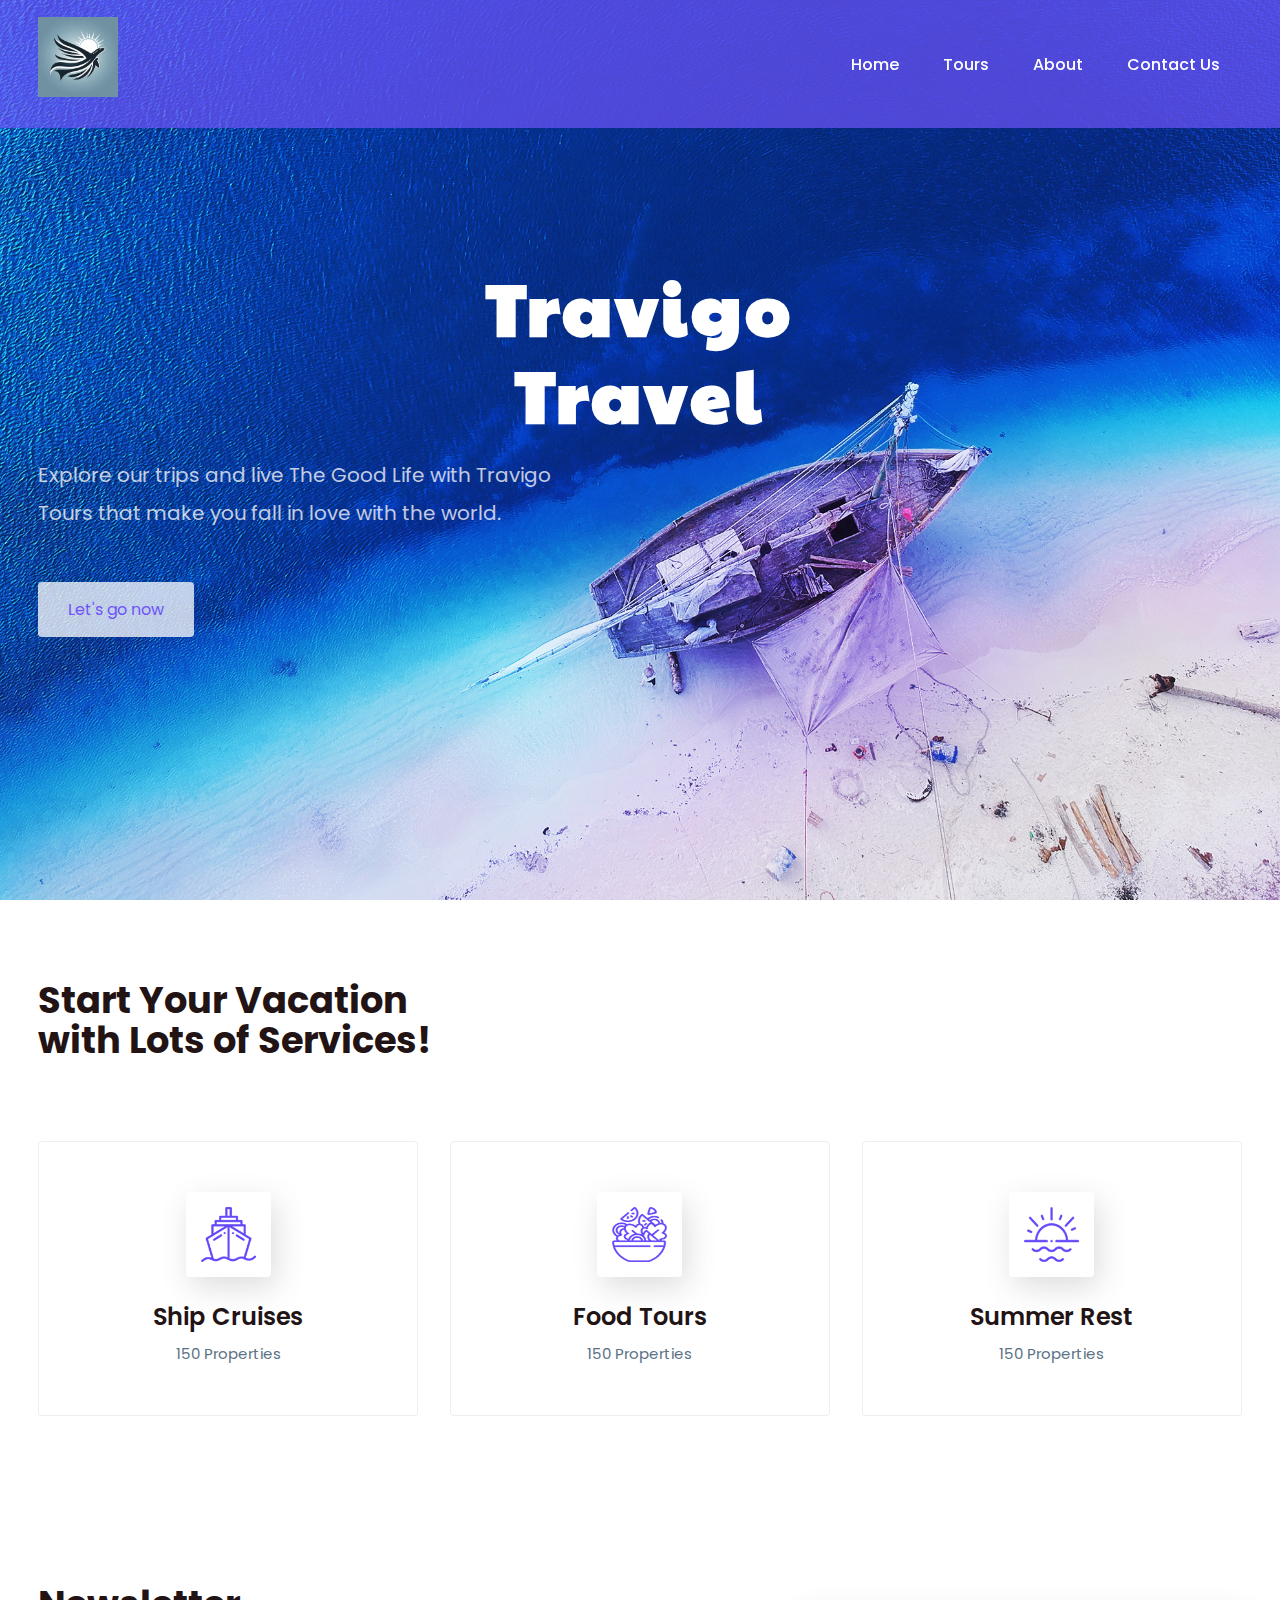
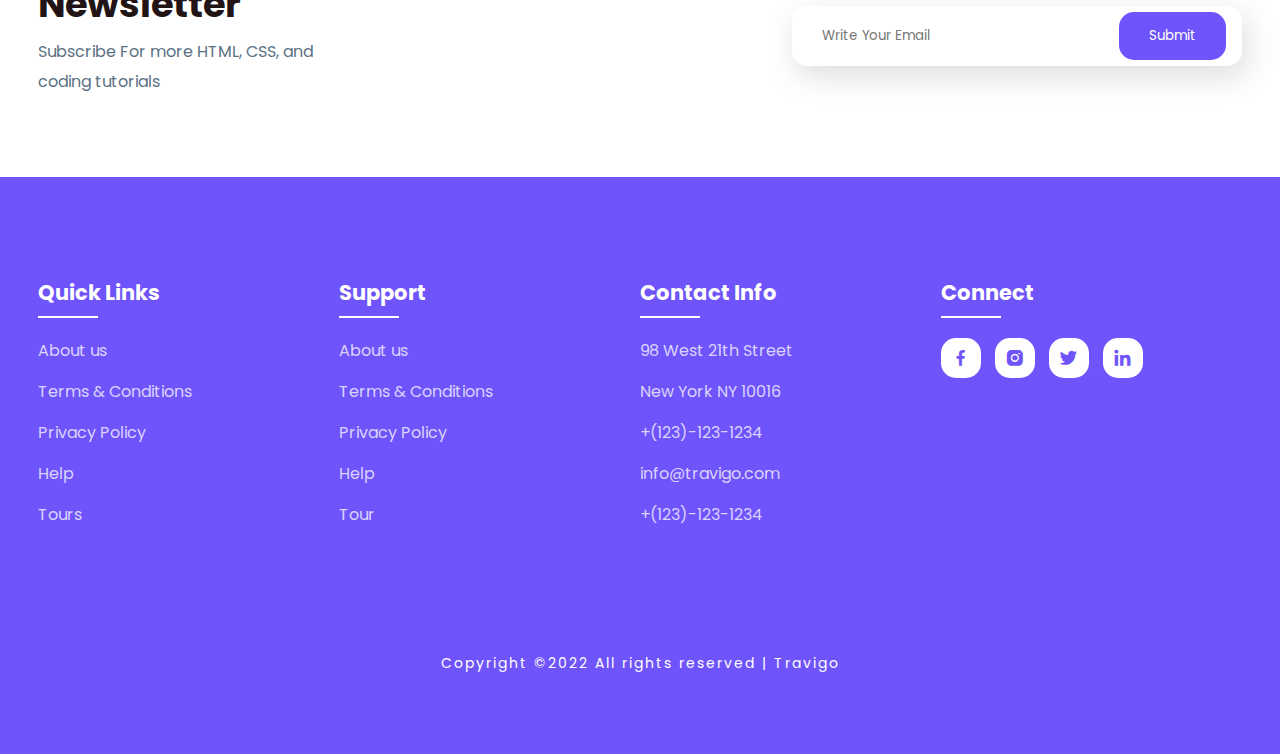
==== index.html @ bd85ae0f "first commit" ====
<!DOCTYPE html>
<html>
<head>
	<meta charset="utf-8">
	<meta name="viewport" content="width=device-width, initial-scale=1">
	<title>Travigo - Travel for everyone</title>
	<link rel="stylesheet" type="text/css" href="css/style.css">

	<link rel="stylesheet"
  href="https://unpkg.com/boxicons@latest/css/boxicons.min.css">

  <link rel="preconnect" href="https://fonts.googleapis.com">
  <link rel="preconnect" href="https://fonts.gstatic.com" crossorigin>
  <link href="https://fonts.googleapis.com/css2?family=Paytone+One&family=Poppins:wght@100;200;300;400;500;600;700;800;900&display=swap" rel="stylesheet">

</head>
<body>
	<!--header--->
	<header>
		<a href="#" class="logo"><img src="img/logo.jpg" style="width:80px; height: 80px;"></a>
		<div class="bx bx-menu" id="menu-icon"></div>

		<ul class="navbar">
			<li><a href="index.html">Home</a></li>
			<li><a href="Tours.html">Tours</a></li>
			<li><a href="about.html">About</a></li>
			<li><a href="contact.html">Contact Us</a></li>
		</ul>
	</header>

	<!--Home section--->
	<section class="home" id="home">
		<div class="home-text">
			<h1>Travigo <br> Travel</h1>
			<p>Explore our trips and live The Good Life with Travigo <br> Tours that make you fall in love with the world.</p>
			<a href="#" class="home-btn">Let's go now</a>
		</div>
	</section>

	<!--container--->
	<section class="container">
		<div class="text">
			<h2>Start Your Vacation <br> with Lots of Services!</h2>
		</div>

		<div class="row-items">
			<div class="container-box">
				<div class="container-img">
					<img src="img/trip1.png">
				</div>
				<h4>Ship Cruises</h4>
				<p>150 Properties</p>
			</div>

			<div class="container-box">
				<div class="container-img">
					<img src="img/trip2.png">
				</div>
				<h4>Food Tours</h4>
				<p>150 Properties</p>
			</div>

			<div class="container-box">
				<div class="container-img">
					<img src="img/trip3.png">
				</div>
				<h4>Summer Rest</h4>
				<p>150 Properties</p>
			</div>

		</div>
	</section>

	<!--container--->
	

	

	<!--Newsletter--->
	<section class="newsletter">
		<div class="news-text">
			<h2>Newsletter</h2>
			<p>Subscribe For more HTML, CSS, and <br> coding tutorials</p>
		</div>

		<div class="send">
			<form>
				<input type="email" placeholder="Write Your Email" required>
				<input type="submit" value="Submit">
			</form>
		</div>
	</section>

	<!--footer--->
	<section id="contact">
		<div class="footer">
			<div class="main">
				<div class="list">
					<h4>Quick Links</h4>
					<ul>
						<li><a href="#">About us</a></li>
						<li><a href="#">Terms & Conditions</a></li>
						<li><a href="#">Privacy Policy</a></li>
						<li><a href="#">Help</a></li>
						<li><a href="#">Tours</a></li>
					</ul>
				</div>

				<div class="list">
					<h4>Support</h4>
					<ul>
						<li><a href="#">About us</a></li>
						<li><a href="#">Terms & Conditions</a></li>
						<li><a href="#">Privacy Policy</a></li>
						<li><a href="#">Help</a></li>
						<li><a href="#">Tour</a></li>
					</ul>
				</div>

				<div class="list">
					<h4>Contact Info</h4>
					<ul>
						<li><a href="#">98 West 21th Street</a></li>
						<li><a href="#">New York NY 10016</a></li>
						<li><a href="#">+(123)-123-1234</a></li>
						<li><a href="#">info@travigo.com</a></li>
						<li><a href="#">+(123)-123-1234</a></li>
					</ul>
				</div>

				<div class="list">
					<h4>Connect</h4>
					<div class="social">
						<a href="#"><i class='bx bxl-facebook' ></i></a>
						<a href="#"><i class='bx bxl-instagram-alt' ></i></a>
						<a href="#"><i class='bx bxl-twitter' ></i></a>
						<a href="#"><i class='bx bxl-linkedin' ></i></a>
					</div>
				</div>
			</div>
		</div>

		<div class="end-text">
			<p>Copyright ©2022 All rights reserved | Travigo</p>
		</div>
	</section>

	<!--link to js--->
	<script type="text/javascript" src="js/script.js"></script>

</body>
</html>
---- css/style.css ----
*{
	padding: 0;
	margin: 0;
	box-sizing: border-box;
	font-family: 'Poppins', sans-serif;
	text-decoration: none;
	list-style: none;
	scroll-behavior: smooth;
}
:root{
	--bg-color: #fff;
	--text-color: #221314;
	--second-color: #5a7184;
	--main-color: #6e54fa;
	--big-font: 6rem;
	--h2-font: 3rem;
	--p-font: 1.1rem;
}
body{
	background: var(--bg-color);
	color: var(--text-color);
}

header{
	position: fixed;
	top: 0;
	right: 0;
	width: 100%;
	z-index: 1000;
	display: flex;
	align-items: center;
	justify-content: space-between;
	background: rgba(110, 84, 250, 0.7);
	padding: 10px 18%;
	transition: ease .40s;
}
.logo{
	font-size: 35px;
	font-weight: 600;
	letter-spacing: 1px;
	color: var(--bg-color);
}
.navbar{
	display: flex;
}
.navbar a{
	color: var(--bg-color);
	font-size: var(--p-font);
	font-weight: 500;
	padding: 10px 22px;
	border-radius: 4px;
	transition: ease .40s;
}
.navbar a:hover{
	background: var(--bg-color);
	color: var(--text-color);
	box-shadow: 5px 10px 30px rgb(85 85 85 / 20%);
	border-radius: 4px;
}
#menu-icon{
	color: var(--bg-color);
	font-size: 35px;
	z-index: 10001;
	cursor: pointer;
	display: none;
}

section{
	padding: 80px 18%;
}
.home{
	position: relative;
	width: 100%;
	height: 100vh;
	background: url(../img/background.jpg);
	background-size: cover;
	background-position: center;
	display: grid;
	grid-template-columns: repeat(1, 1fr);
	align-items: center;
}
.home-text h1{
	font-size: var(--big-font);
	line-height: 1.2;
	color: var(--bg-color);
	font-family: 'Paytone One', sans-serif;
	letter-spacing: 4px;
	margin-bottom: 20px;
}
.home-text p{
	color: #ffffffbf;
	font-size: 20px;
	font-weight: 400;
	line-height: 38px;
	margin-bottom: 50px;
}
.home-btn{
	display: inline-block;
	font-size: 16px;
	padding: 15px 30px;
	background: #ffffffbf;
	color: var(--main-color);
	border-radius: 4px;
	transition: ease .40s;
}
.home-btn:hover{
	background: var(--bg-color);
	transform: scale(1.1);
}
header.sticky{
	background: var(--bg-color);
	padding: 10px 18%;
	box-shadow: rgba(33,35,38, 0.1) 0px 10px 10px -10px;
}
.sticky .logo{
	color: var(--text-color);
}
.sticky .navbar a{
	color: var(--text-color);
} 

.text h2{
	font-size: var(--h2-font);
	line-height: 1.1;
}
.row-items{
	display: grid;
	grid-template-columns: repeat(auto-fit, minmax(250px, auto));
	grid-gap: 2rem;
	align-items: center;
	text-align: center;
	margin-top: 5rem;
}
.container-box{
	background: var(--bg-color);
	border: 1px solid #f0eded;
	padding: 50px 10px;
	border-radius: 4px;
	transition: all 1s ease 0s;
	cursor: pointer;
}
.container-img img{
	height: 85px;
	width: 85px;
	padding: 15px;
	background: var(--bg-color);
	box-shadow: 5px 10px 30px rgb(85 85 85 / 20%);
	border-radius: 4px;
	margin-bottom: 15px;
	cursor: pointer;
}
.container-img-b img{
	width: 100%;
	background: var(--bg-color);
	box-shadow: 5px 10px 30px rgb(85 85 85 / 20%);
	border-radius: 4px;
	margin-bottom: 15px;
	cursor: pointer;
}
.container-box h4{
	font-size: 24px;
	font-weight: 600;
	margin-bottom: 8px;
}
.container-box p{
	font-size: 15px;
	color: var(--second-color);
}
.container-box:hover{
	box-shadow: 5px 30px 56.1276px rgb(55 55 55 / 12%);
	border: 1px solid transparent;
	transform: translateY(-3px);
}

.title{
	text-align: center;
}
.title h2{
	font-size: var(--h2-font);
	line-height: 1.2;
}
.package-content{
	display: grid;
	grid-template-columns: repeat(auto-fit, minmax(200px, auto));
	grid-gap: 2rem;
	align-items: center;
	margin-top: 5rem;
}
.thum{
	position: relative;
	transition: all .3s cubic-bezier(.445,.05,.55,.95);
	will-change: filter;
	cursor: pointer;
}
.thum img{
	width: 100%;
	height: auto;
}
.thum h3{
	position: absolute;
	font-size: 30px;
	font-weight: 600;
	text-align: right;
	color: var(--bg-color);
	top: 36px;
	right: 40px;
}
.dest-content{
	display: flex;
	flex-wrap: wrap;
	align-items: center;
	justify-content: space-between;
	padding-top: 24px;
}
.stars i{
	color: var(--main-color);
	font-size: 20px;
}
.location h4{
	font-size: 24px;
	font-weight: 600;
	margin-bottom: 8px;
}
.location p{
	font-size: 15px;
	color: var(--second-color);
}
.thum:hover{
	filter: brightness(100%) hue-rotate(45deg);
	transform: scale(1.04);
}

.destination-content{
	display: grid;
	grid-template-columns: repeat(auto-fit, minmax(340px, auto));
	grid-gap: 2rem;
	align-items: center;
	margin-top: 5rem;
}
.col-content, .blog-content{
	position: relative;
}
.col-content img, .blog-content img{
	width: 100%;
	height: 500px;
	object-fit: cover;
	border-radius: 15px;
	filter: brightness(80%);
	transition: all .3s cubic-bezier(.495,.05,.55,.95);
	will-change: filter;
}
.col-content h5{
	position: absolute;
	font-size: 22px;
	font-weight: 500;
	color: var(--bg-color);
	left: 15px;
	bottom: 60px;
}
.blog-content h5{
	position: absolute;
	font-size: 22px;
	font-weight: 500;
	color: var(--bg-color);
	left: 15px;
	bottom: 100px;
}
.col-content p, .blog-content p{
	position: absolute;
	font-size: 15px;
	color: var(--bg-color);
	left: 15px;
	bottom: 30px;
	letter-spacing: 2px;
}
.col-content img:hover{
	filter: brightness(100%) hue-rotate(45deg);
	transform: scale(1.04);
	cursor: pointer;
}
.blog-content img:hover{
	-webkit-filter: brightness(30%);
    -webkit-transition: all 1s ease;
    -moz-transition: all 1s ease;
    -o-transition: all 1s ease;
    -ms-transition: all 1s ease;
    transition: all 1s ease;
	cursor: pointer;
}

.newsletter{
	display: flex;
	flex-wrap: wrap;
	align-items: center;
	justify-content: space-between;
	grid-gap: 3rem;
}
.news-text h2{
	font-size: var(--h2-font);
	margin-bottom: 5px;
}
.news-text p{
	font-size: var(--p-font);
	color: var(--second-color);
	line-height: 30px;
}
.newsletter form{
	max-width: 100%;
	width: 450px;
	position: relative;
}
.newsletter form input:first-child{
	display: inline-block;
	width: 100%;
	padding: 20px 150px 20px 30px;
	box-shadow: 5px 10px 30px rgb(85 85 85 / 20%);
	outline: none;
	border: none;
	border-radius: 15px;
}
.newsletter form input:last-child{
	display: inline-block;
	position: absolute;
	outline: none;
	border: none;
	padding: 14px 30px;
	border-radius: 15px;
	background: var(--main-color);
	color: var(--bg-color);
	top: 6px;
	right: 6px;
	cursor: pointer;
}

#contact{
	background: var(--main-color);
}
.main{
	display: flex;
	flex-wrap: wrap;
}
.footer{
	padding: 20px 0;
}
.list{
	width: 25%;
}
.list h4{
	font-size: 21px;
	color: var(--bg-color);
	margin-bottom: 30px;
	position: relative;
}
.list h4::before{
	content: "";
	position: absolute;
	height: 2px;
	width: 60px;
	left: 0;
	bottom: -10px;
	background: var(--bg-color);
}
.list ul li:not(last-child) {
	margin-bottom: 16px;
}
.list ul li a{
	color: #ffffffbf;
	font-size: var(--p-font);
	display: block;
	transition: .3s;
}
.list ul li a:hover{
	color: var(--bg-color);
	transform: translateX(14px);
}
.list .social a{
	height: 40px;
	width: 40px;
	background: var(--bg-color);
	color: var(--main-color);
	display: inline-flex;
	align-items: center;
	justify-content: center;
	font-size: 21px;
	border-radius: 15px;
	transition: .3s;
	margin-right: 10px;
}
.list .social a:hover{
	transform: scale(1.1);
}
.end-text{
	text-align: center;
	padding-top: 90px;
}
.end-text p{
	color: var(--bg-color);
	font-size: 14px;
	letter-spacing: 2px;
}

@media (max-width: 1400px){
	header{
		padding: 17px 3%;
		transition: .2s;
	}
	header.sticky{
		padding: 10px 3%;
		transition: .2s;
	}
	section{
		padding: 80px 3%;
		transition: .2s;
	}
	:root{
		--big-font: 4.5rem;
	  --h2-font: 2.3rem;
	  --p-font: 1rem;
	  transition: .2s;
	}
}

@media (max-width: 1040px){
	#menu-icon{
		display: block;
	}
	.stick #menu-icon{
		color: var(--text-color);
	}
	.home{
		height: 88vh;
	}
	.navbar{
		position: absolute;
		top: 0;
		right: -100%;
		width: 270px;
		height: 120vh;
		background: #1067cc;
		display: flex;
		flex-direction: column;
		align-items: center;
		padding: 150px 30px;
		transition: 0.5s all;
	}
	.navbar a{
		display: block;
		margin: 1.2rem 0;
	}
	.sticky .navbar a{
		color: var(--bg-color);
	}
	.navbar a:hover{
		color: var(--text-color);
	}
	.open{
		right: 0;
	}
	.list{
		width: 50%;
		margin-bottom: 12px;
	}
}

@media (max-width: 575px){
	.list{
		width: 100%;
	}
	.newsletter form{
		width: 350px;
	}
	:root{
		--big-font: 3.8rem;
	  --h2-font: 1.8rem;
	  transition: .2s;
	}
	.text{
		text-align: center;
	}
	.home{
		height: 85vh;
		transition: .2s;
	}
}


/* partie de css de contact us */




h1 {
    text-align: center;
    color: #333;
}

.form-style {
    width: 100%;
    max-width: 600px;
    margin: 0 auto;
	margin-top: 50px;
    padding: 20px;
    background: #fff;
    border-radius: 5px;
    box-shadow: 0 2px 10px rgba(0, 0, 0, 0.1);
}

.form-style td {
    padding: 10px;
}

label {
    display: block;
    margin-bottom: 5px;
    font-weight: bold;
}

input[type="text"],
input[type="email"],
textarea {
    width: 100%;
    padding: 10px;
    border: 1px solid #ccc;
    border-radius: 4px;
    box-sizing: border-box;
}

input[type="submit"],
input[type="reset"] {
    padding: 10px 15px;
    border: none;
    border-radius: 4px;
    background-color: #5cb85c;
    color: white;
    cursor: pointer;
    margin-right: 10px;
    transition: background-color 0.3s;
}

input[type="submit"]:hover {
    background-color: #4cae4c;
}

input[type="reset"] {
    background-color: #d9534f;
}

input[type="reset"]:hover {
    background-color: #c9302c;
}

.required {
    color: red;
}
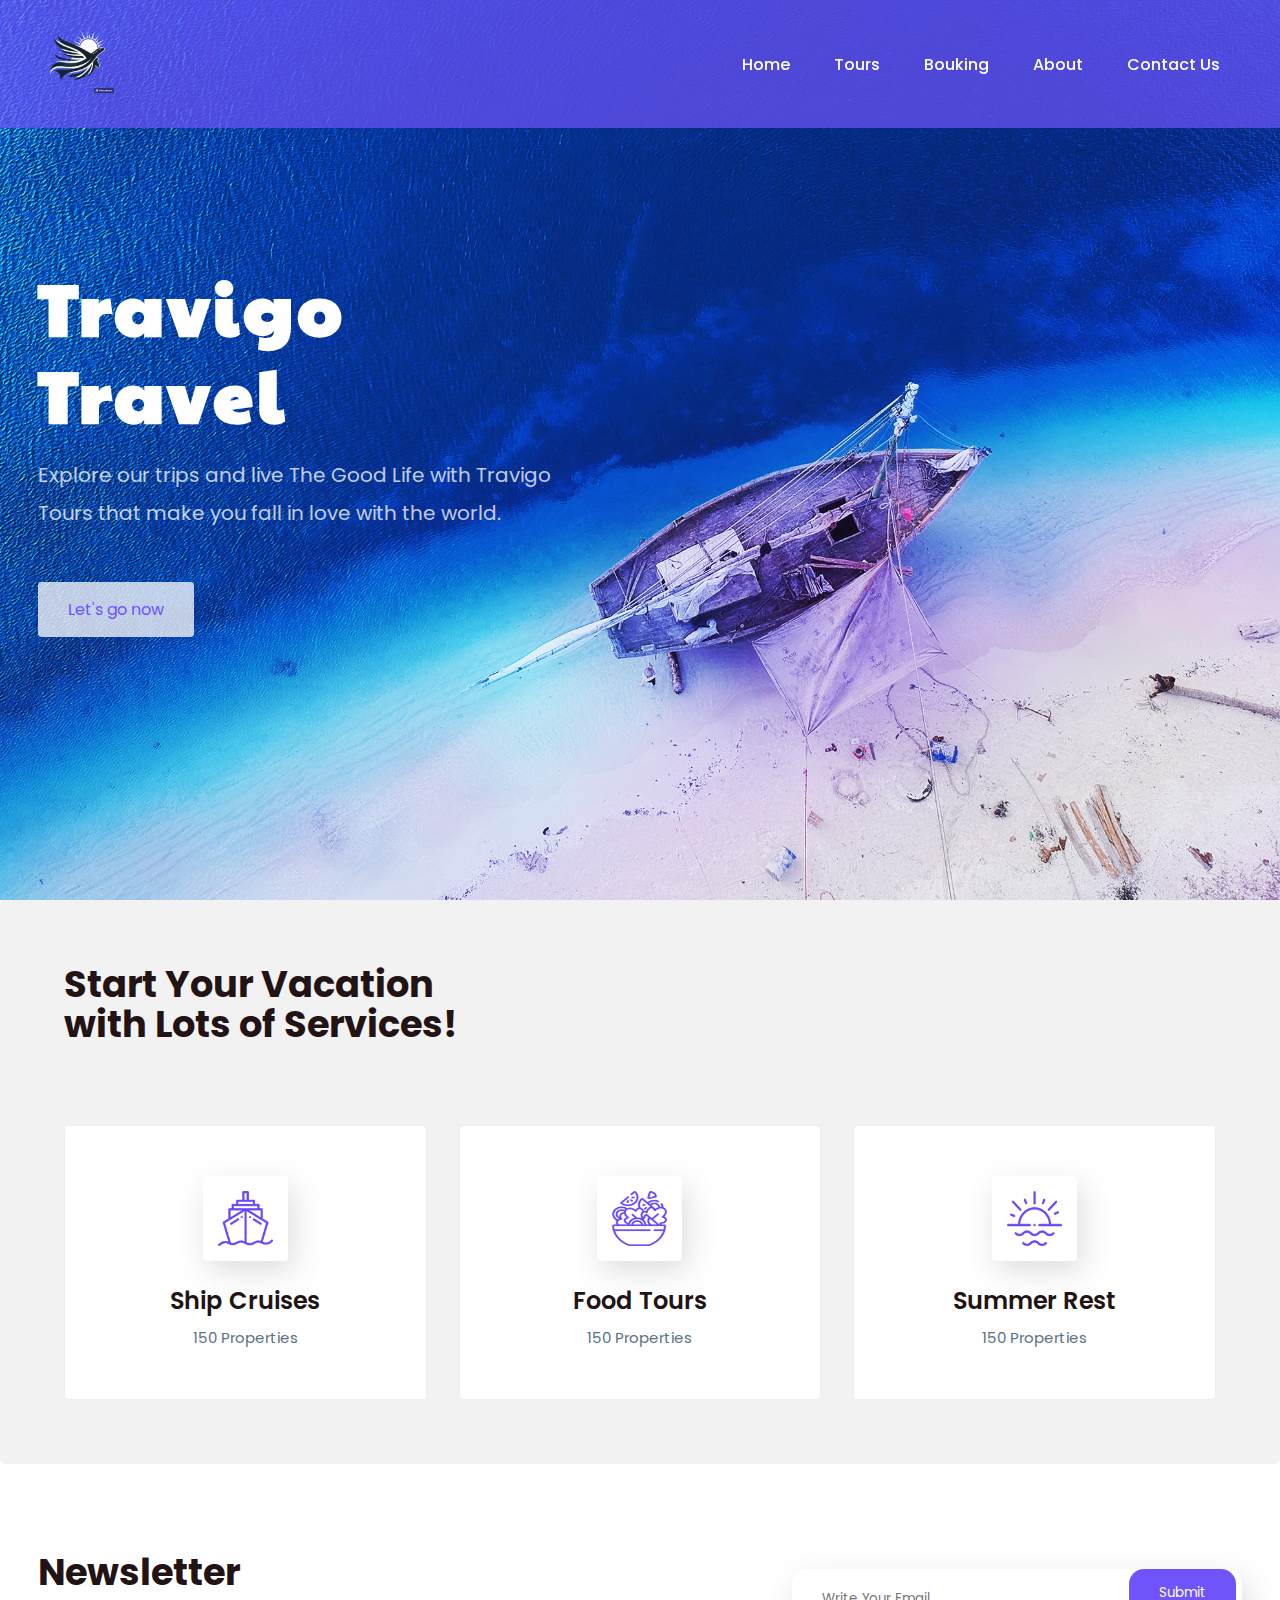
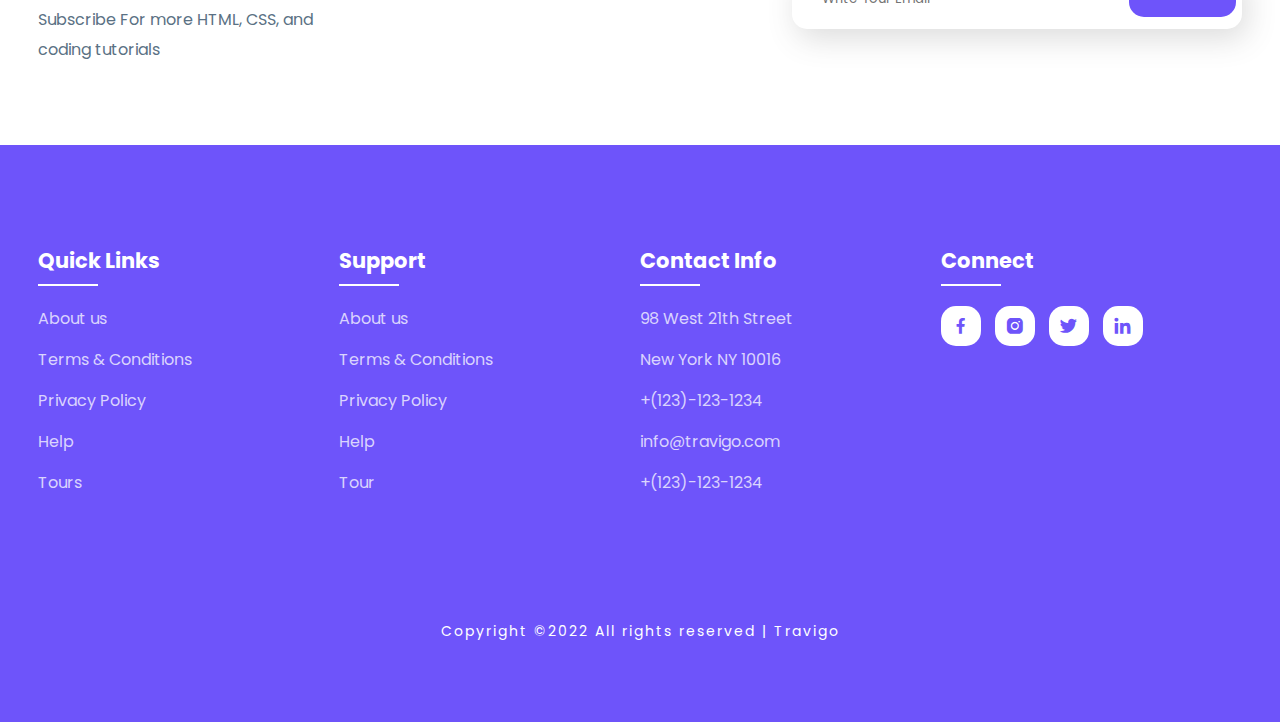
==== commit fd281451: "updating booking and contact us" ====
--- a/index.html
+++ b/index.html
@@ -17,12 +17,13 @@
 <body>
 	<!--header--->
 	<header>
-		<a href="#" class="logo"><img src="img/logo.jpg" style="width:80px; height: 80px;"></a>
+		<a href="index.html" class="logo"><img src="img/logo.png" style="width:80px; height: 80px;"></a>
 		<div class="bx bx-menu" id="menu-icon"></div>
 
 		<ul class="navbar">
 			<li><a href="index.html">Home</a></li>
 			<li><a href="Tours.html">Tours</a></li>
+			<li><a href="bouking.html">Bouking</a></li>
 			<li><a href="about.html">About</a></li>
 			<li><a href="contact.html">Contact Us</a></li>
 		</ul>
--- a/css/style.css
+++ b/css/style.css
@@ -483,73 +483,136 @@
 	}
 }
 
-
-/* partie de css de contact us */
-
-
-
-
-h1 {
-    text-align: center;
-    color: #333;
-}
-
-.form-style {
+.contact form{
+    max-width: 100%;
+    width: 450px;
+    position: relative;
+}
+.contact form input{
+    display: inline-block;
     width: 100%;
-    max-width: 600px;
-    margin: 0 auto;
-	margin-top: 50px;
-    padding: 20px;
-    background: #fff;
-    border-radius: 5px;
-    box-shadow: 0 2px 10px rgba(0, 0, 0, 0.1);
-}
-
-.form-style td {
-    padding: 10px;
-}
-
-label {
-    display: block;
-    margin-bottom: 5px;
-    font-weight: bold;
-}
-
-input[type="text"],
-input[type="email"],
-textarea {
+    padding: 20px 150px 20px 30px;
+    box-shadow: 5px 10px 30px rgb(85 85 85 / 20%);
+    outline: none;
+    border: none;
+    border-radius: 15px;
+}
+.contact form textarea{
+    display: inline-block;
     width: 100%;
-    padding: 10px;
+    padding: 20px 150px 20px 30px;
+    box-shadow: 5px 10px 30px rgb(85 85 85 / 20%);
+    outline: none;
+    border: none;
+    border-radius: 15px;
+}
+.contact form input:last-child{
+
+    outline: none;
+    border: none;
+    padding: 14px 30px;
+    border-radius: 15px;
+    background: var(--main-color);
+    color: var(--bg-color);
+    top: 6px;
+    right: 6px;
+    cursor: pointer;
+}
+
+
+
+input[type=text], select, textarea {
+    width: 100%;
+    padding: 12px;
     border: 1px solid #ccc;
     border-radius: 4px;
     box-sizing: border-box;
-}
-
-input[type="submit"],
-input[type="reset"] {
-    padding: 10px 15px;
+    margin-top: 6px;
+    margin-bottom: 16px;
+    resize: vertical;
+  }
+
+  input[type=email],input[type=date] {
+    width: 100%;
+    padding: 12px;
+    border: 1px solid #ccc;
+    border-radius: 4px;
+    box-sizing: border-box;
+    margin-top: 6px;
+    margin-bottom: 16px;
+    resize: vertical;
+  }
+
+
+ 
+  .container {
+    border-radius: 5px;
+    background-color: #f2f2f2;
+    padding: 5%;
+  }
+
+  .contact div{
+
+	display: flex; 
+	justify-content: center; 
+	align-items: center;
+	flex-direction: column;
+  }
+
+  .contact h1{
+	justify-content: center;
+  }
+
+  .contact1 .div{
+
+	display: flex; 
+	justify-content: center; 
+	align-items: center;
+	flex-direction: column;
+  }
+
+  
+.contact1 form{
+    max-width: 100%;
+    width: 450px;
+    position: relative;
+}
+.contact1 form input{
+    display: inline-block;
+    width: 100%;
+    padding: 20px 150px 20px 30px;
+    box-shadow: 5px 10px 30px rgb(85 85 85 / 20%);
+    outline: none;
     border: none;
-    border-radius: 4px;
-    background-color: #5cb85c;
-    color: white;
+    border-radius: 15px;
+}
+.contact1 form textarea{
+    display: inline-block;
+    width: 100%;
+    padding: 20px 150px 20px 30px;
+    box-shadow: 5px 10px 30px rgb(85 85 85 / 20%);
+    outline: none;
+    border: none;
+    border-radius: 15px;
+}
+.contact1 form input:last-child{
+
+    outline: none;
+    border: none;
+    padding: 14px 30px;
+    border-radius: 15px;
+    background: var(--main-color);
+    color: var(--bg-color);
+    top: 6px;
+    right: 6px;
     cursor: pointer;
-    margin-right: 10px;
-    transition: background-color 0.3s;
-}
-
-input[type="submit"]:hover {
-    background-color: #4cae4c;
-}
-
-input[type="reset"] {
-    background-color: #d9534f;
-}
-
-input[type="reset"]:hover {
-    background-color: #c9302c;
-}
-
-.required {
-    color: red;
-}
-
+}
+.div2{
+	display: flex; justify-content: center;width: 100%;
+}
+.div2 div{
+display: flex;
+justify-content: center;
+align-items: center;
+width: 50%;
+}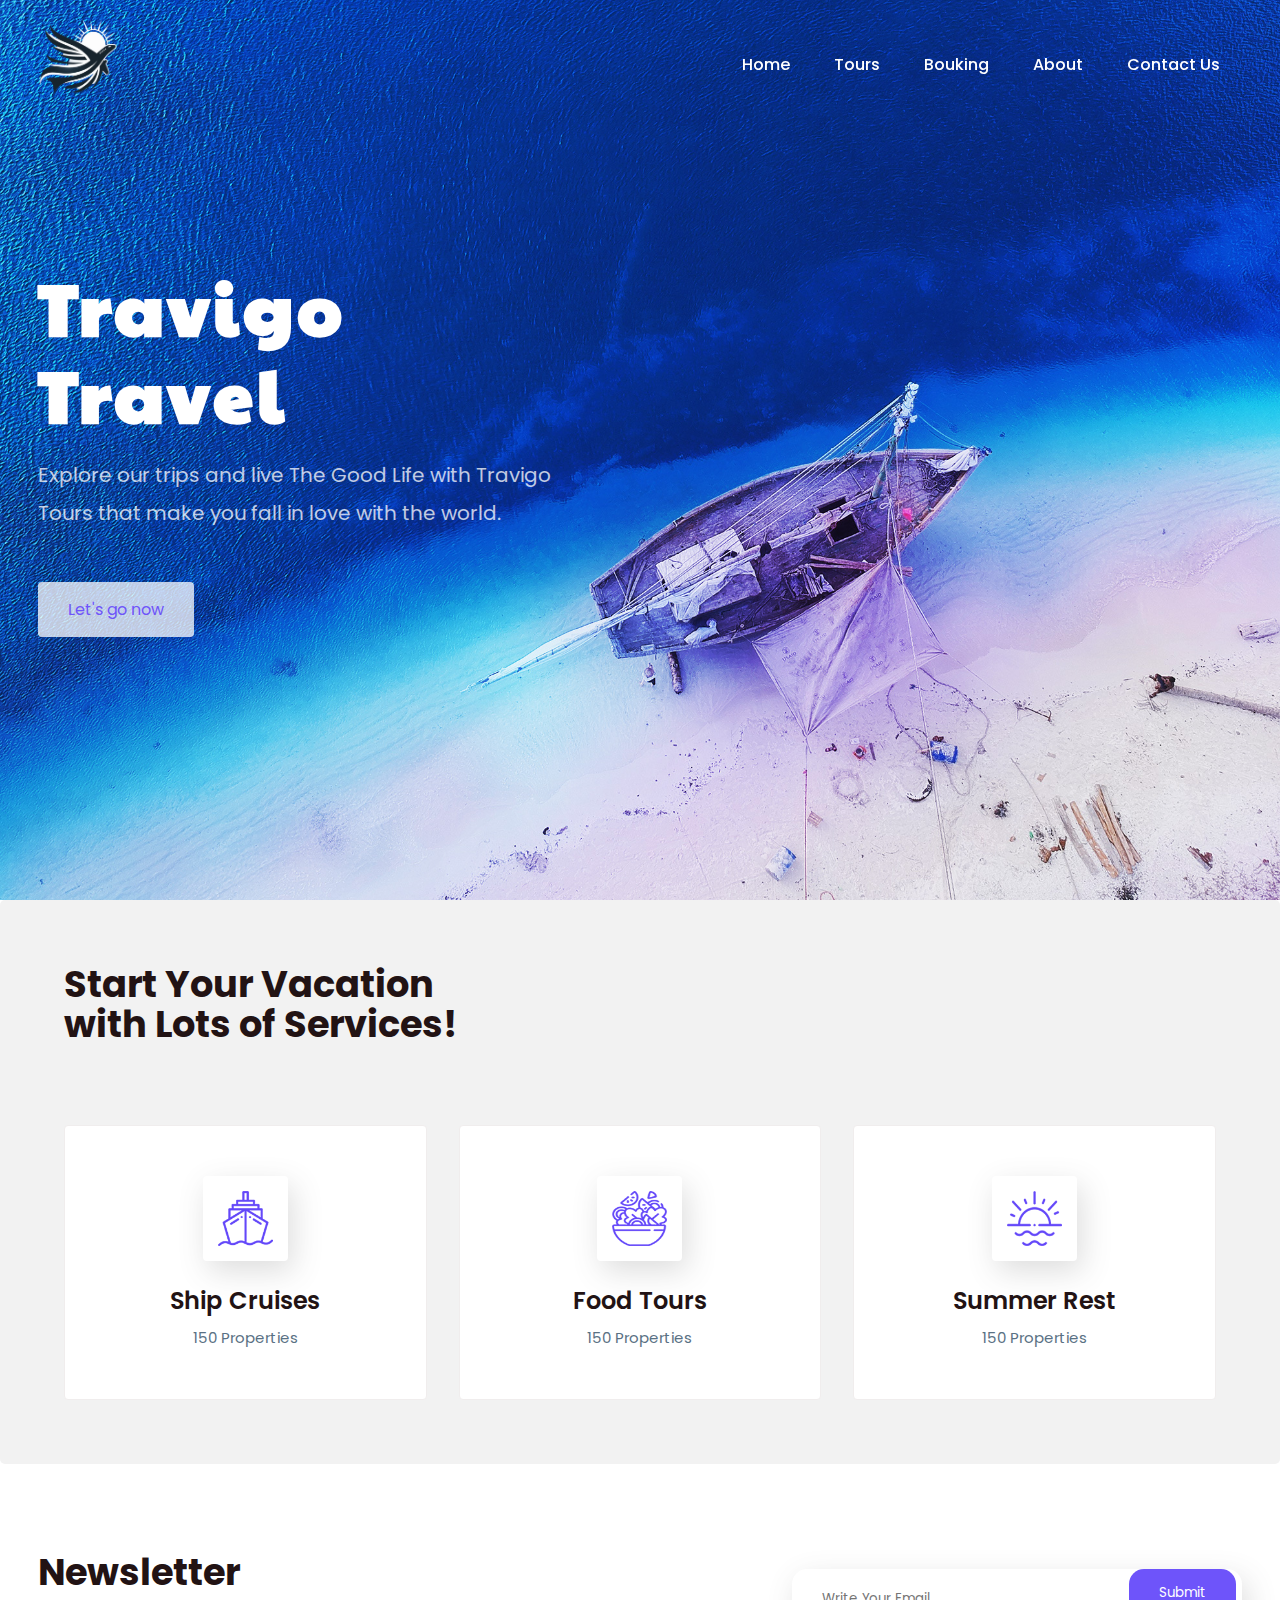
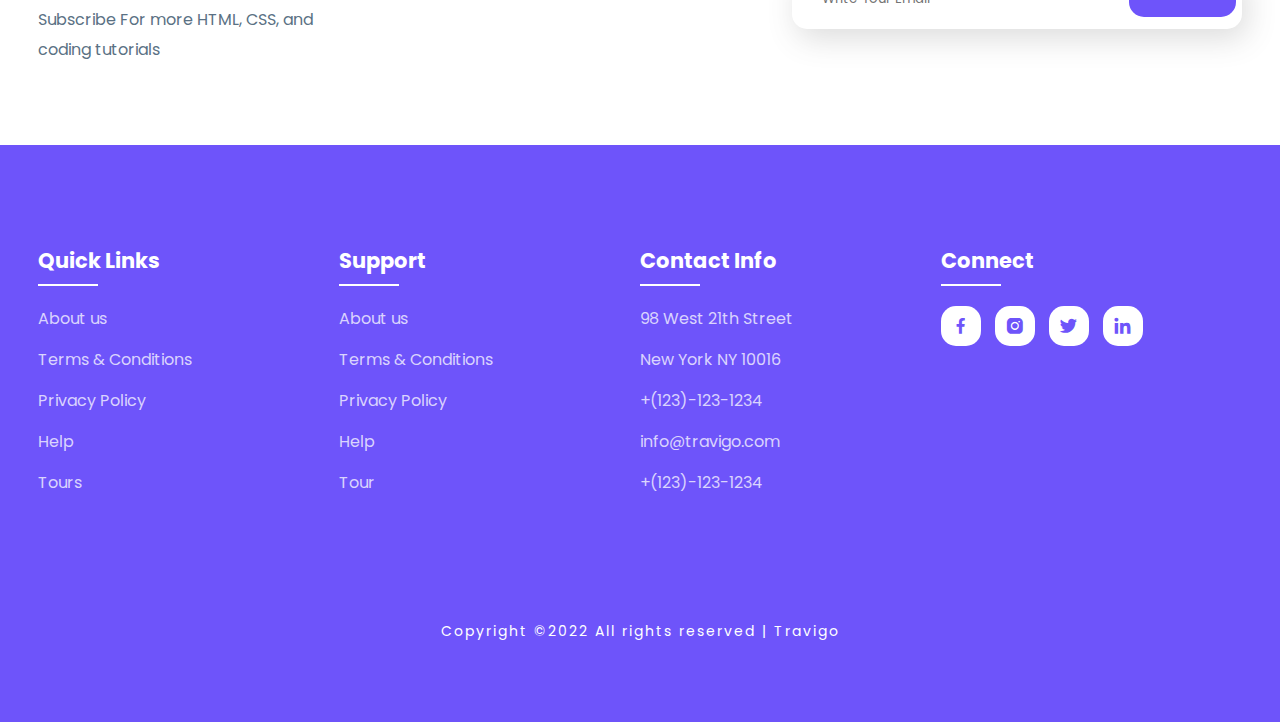
==== commit d865ada2: "fixing bugs and warnings" ====
--- a/index.html
+++ b/index.html
@@ -1,5 +1,5 @@
 <!DOCTYPE html>
-<html>
+<html lang="en">
 <head>
 	<meta charset="utf-8">
 	<meta name="viewport" content="width=device-width, initial-scale=1">
@@ -15,9 +15,9 @@
 
 </head>
 <body>
-	<!--header--->
+	<!--header-->
 	<header>
-		<a href="index.html" class="logo"><img src="img/logo.png" style="width:80px; height: 80px;"></a>
+		<a href="index.html" class="logo"><img src="img/logo.png" alt="le logo de la page" style="width:80px; height: 80px;"></a>
 		<div class="bx bx-menu" id="menu-icon"></div>
 
 		<ul class="navbar">
@@ -29,7 +29,7 @@
 		</ul>
 	</header>
 
-	<!--Home section--->
+	<!--Home section-->
 	<section class="home" id="home">
 		<div class="home-text">
 			<h1>Travigo <br> Travel</h1>
@@ -38,7 +38,7 @@
 		</div>
 	</section>
 
-	<!--container--->
+	<!--container-->
 	<section class="container">
 		<div class="text">
 			<h2>Start Your Vacation <br> with Lots of Services!</h2>
@@ -47,7 +47,7 @@
 		<div class="row-items">
 			<div class="container-box">
 				<div class="container-img">
-					<img src="img/trip1.png">
+					<img src="img/trip1.png" alt="trip1">
 				</div>
 				<h4>Ship Cruises</h4>
 				<p>150 Properties</p>
@@ -55,7 +55,7 @@
 
 			<div class="container-box">
 				<div class="container-img">
-					<img src="img/trip2.png">
+					<img src="img/trip2.png"alt="trip2">
 				</div>
 				<h4>Food Tours</h4>
 				<p>150 Properties</p>
@@ -63,7 +63,7 @@
 
 			<div class="container-box">
 				<div class="container-img">
-					<img src="img/trip3.png">
+					<img src="img/trip3.png" alt="trip3">
 				</div>
 				<h4>Summer Rest</h4>
 				<p>150 Properties</p>
@@ -72,12 +72,10 @@
 		</div>
 	</section>
 
-	<!--container--->
-	
 
 	
 
-	<!--Newsletter--->
+	<!--Newsletter-->
 	<section class="newsletter">
 		<div class="news-text">
 			<h2>Newsletter</h2>
@@ -92,7 +90,7 @@
 		</div>
 	</section>
 
-	<!--footer--->
+	<!--footer-->
 	<section id="contact">
 		<div class="footer">
 			<div class="main">
@@ -146,8 +144,8 @@
 		</div>
 	</section>
 
-	<!--link to js--->
-	<script type="text/javascript" src="js/script.js"></script>
+	<!--link to js-->
+	<script src="js/script.js"></script>
 
 </body>
 </html>--- a/css/style.css
+++ b/css/style.css
@@ -30,7 +30,7 @@
 	display: flex;
 	align-items: center;
 	justify-content: space-between;
-	background: rgba(110, 84, 250, 0.7);
+	background-attachment: transparent;
 	padding: 10px 18%;
 	transition: ease .40s;
 }
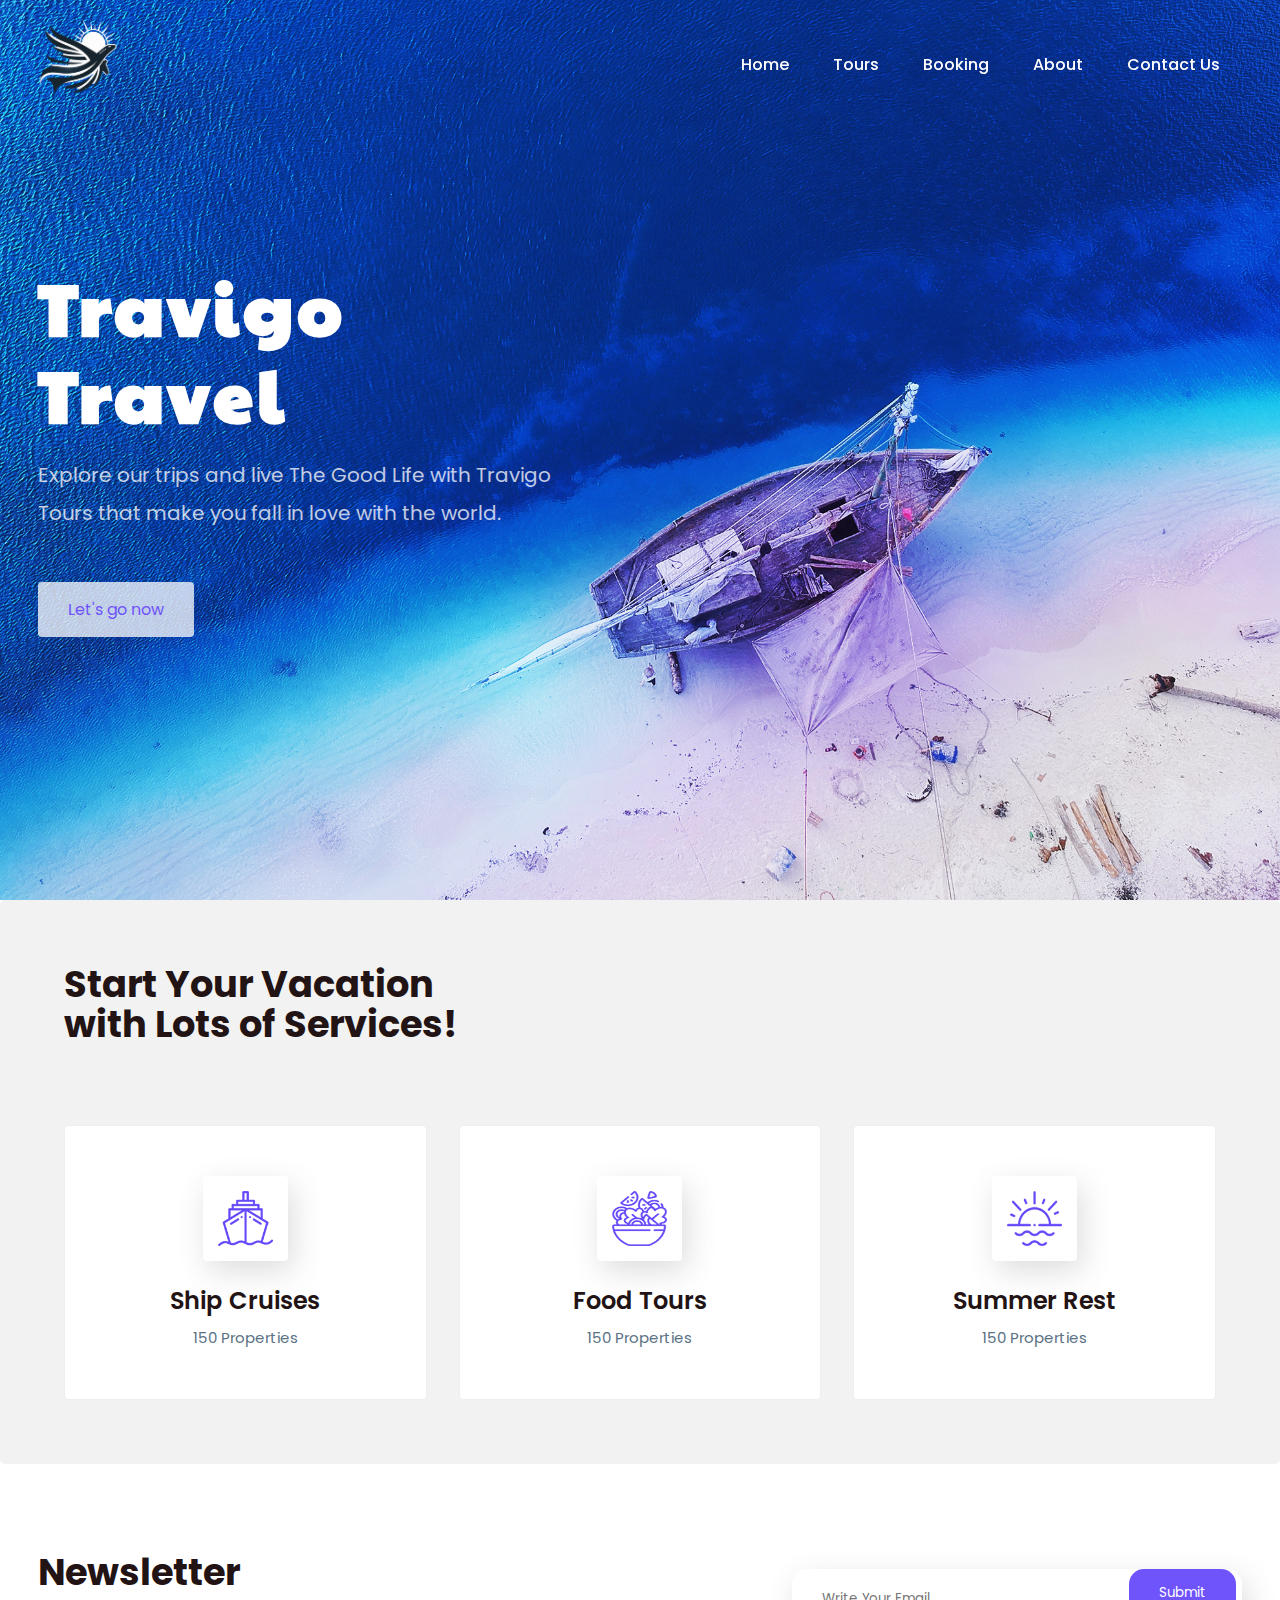
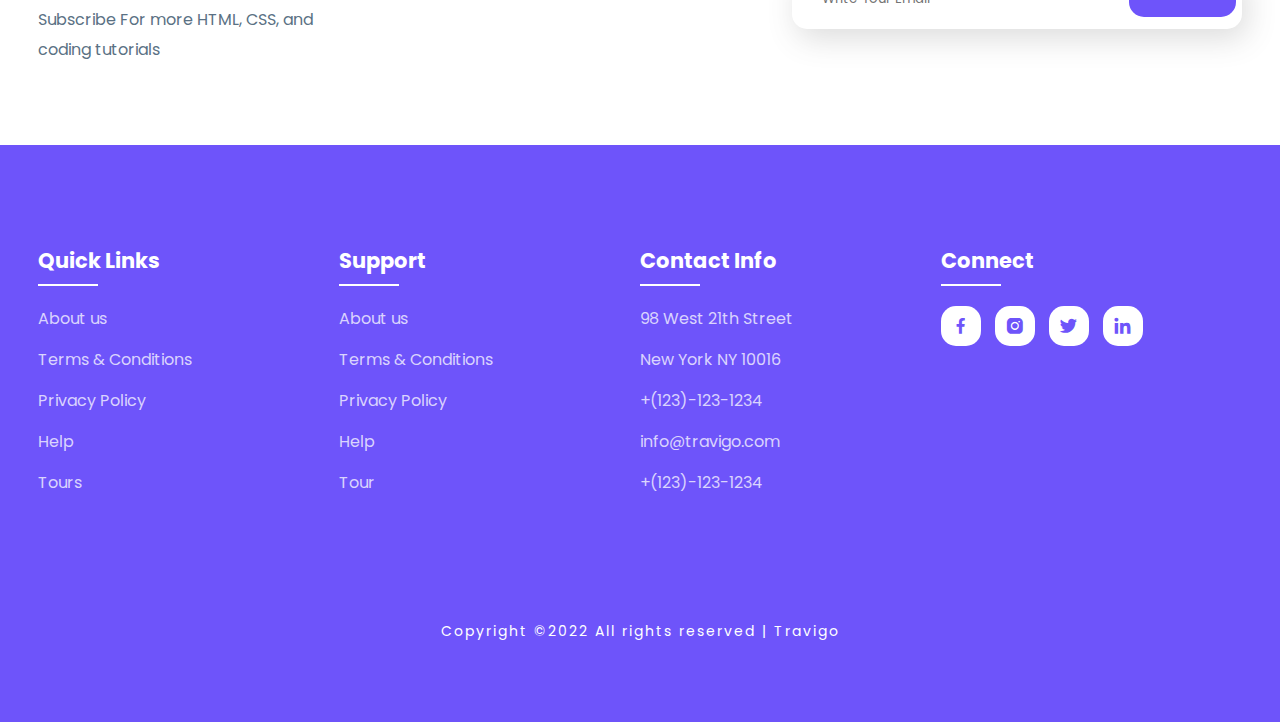
==== commit 97bb4e7c: "fixing the radio input" ====
--- a/index.html
+++ b/index.html
@@ -4,6 +4,8 @@
 	<meta charset="utf-8">
 	<meta name="viewport" content="width=device-width, initial-scale=1">
 	<title>Travigo - Travel for everyone</title>
+	<meta name="description" content="main page of the site.">
+
 	<link rel="stylesheet" type="text/css" href="css/style.css">
 
 	<link rel="stylesheet"
@@ -23,7 +25,7 @@
 		<ul class="navbar">
 			<li><a href="index.html">Home</a></li>
 			<li><a href="Tours.html">Tours</a></li>
-			<li><a href="bouking.html">Bouking</a></li>
+			<li><a href="bouking.html">Booking</a></li>
 			<li><a href="about.html">About</a></li>
 			<li><a href="contact.html">Contact Us</a></li>
 		</ul>
@@ -55,7 +57,7 @@
 
 			<div class="container-box">
 				<div class="container-img">
-					<img src="img/trip2.png"alt="trip2">
+					<img src="img/trip2.png" alt="trip2">
 				</div>
 				<h4>Food Tours</h4>
 				<p>150 Properties</p>
--- a/css/style.css
+++ b/css/style.css
@@ -586,6 +586,9 @@
     border: none;
     border-radius: 15px;
 }
+.contact1 form input.radio1{
+	width:auto;
+}
 .contact1 form textarea{
     display: inline-block;
     width: 100%;
